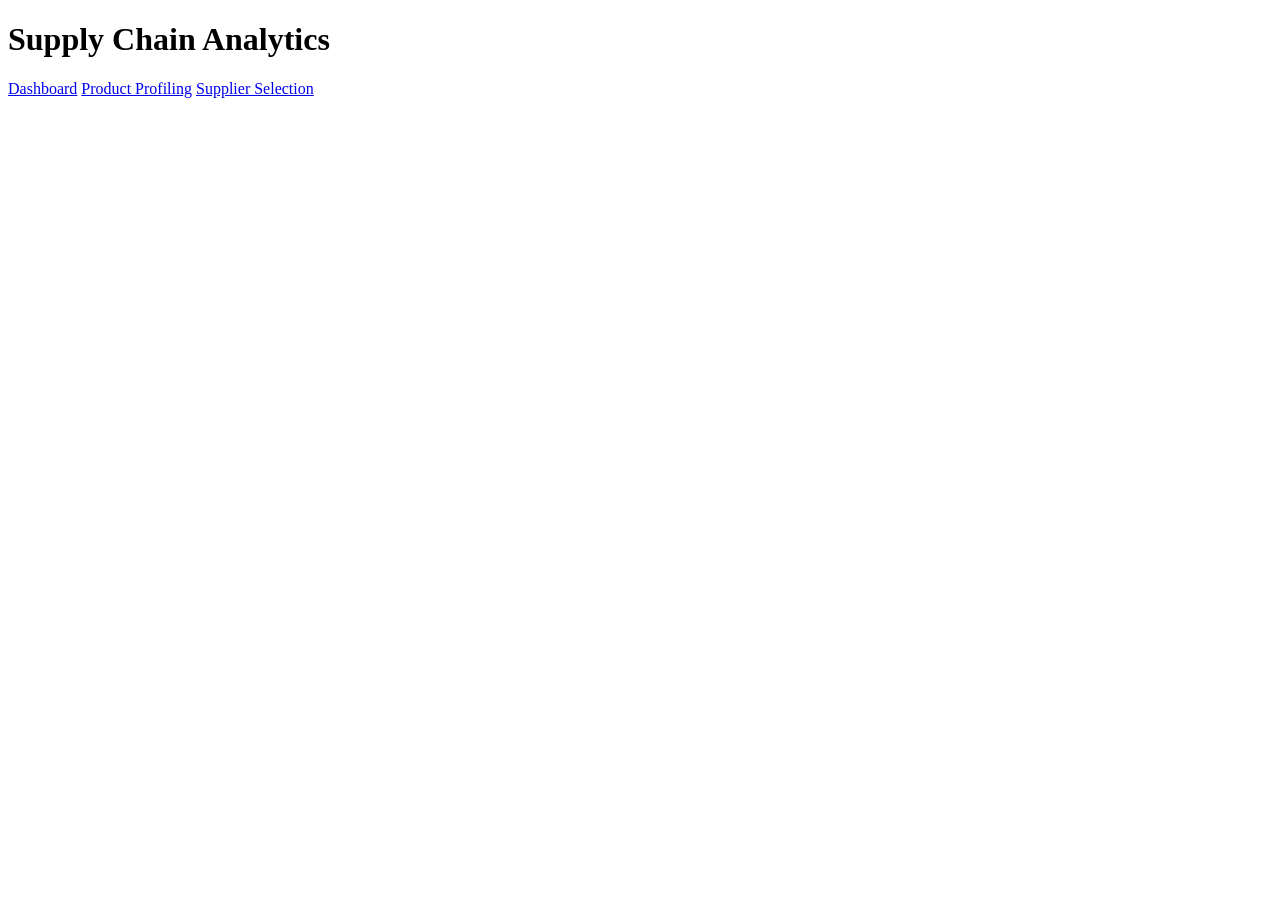
==== app/frontend/index.html @ 66cbd7a5 "Fix: New Template for Deploy" ====
<!doctype html>
<html lang="id">
  <head>
    <meta charset="UTF-8" />
    <meta name="viewport" content="width=device-width, initial-scale=1.0" />
    <title>Project TA Dashboard</title>
    <link rel="stylesheet" href="/src/css/main.css" />
  </head>
  <body>
    <main class="app-shell">
      <h1>Supply Chain Analytics</h1>
      <nav>
        <a href="/src/pages/Dashboard.html">Dashboard</a>
        <a href="/src/pages/Product-Profiling.html">Product Profiling</a>
        <a href="/src/pages/SupplierSelection.html">Supplier Selection</a>
      </nav>
    </main>
    <script type="module" src="/src/js/main.js"></script>
  </body>
</html>
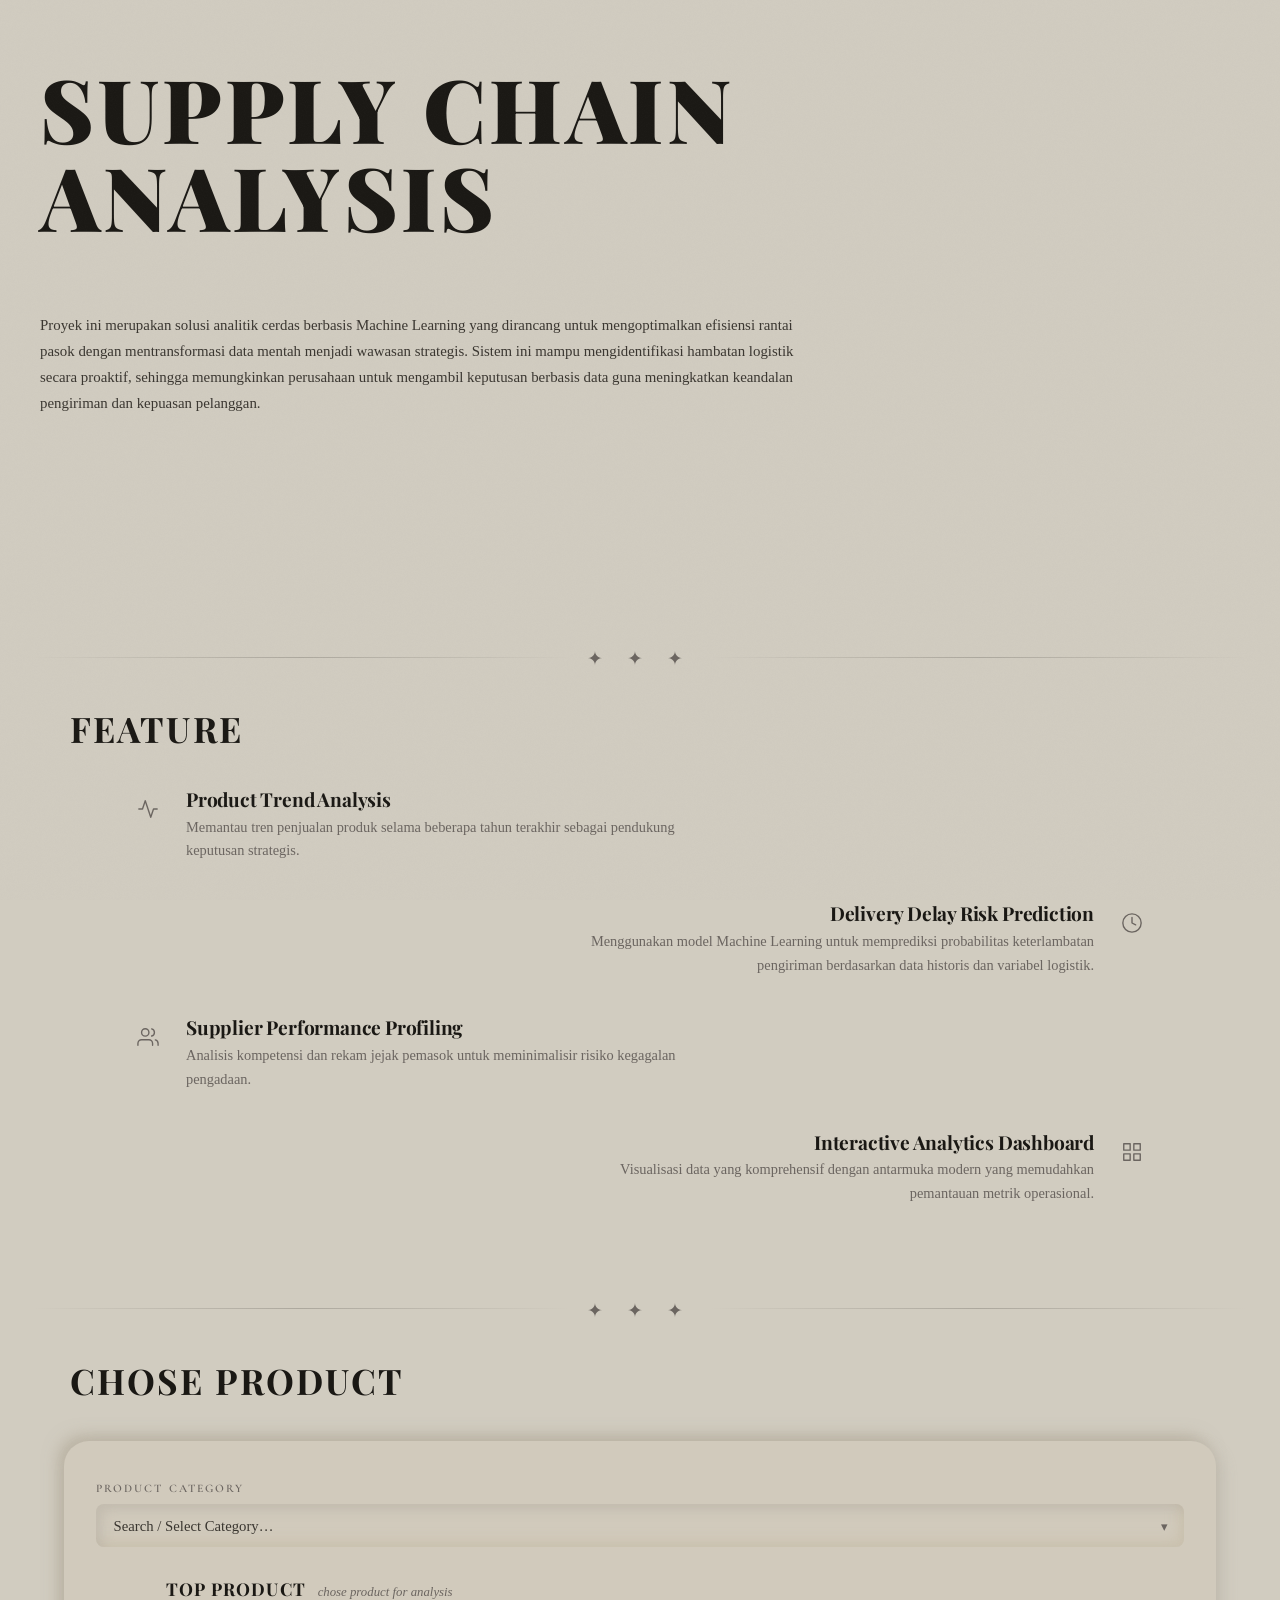
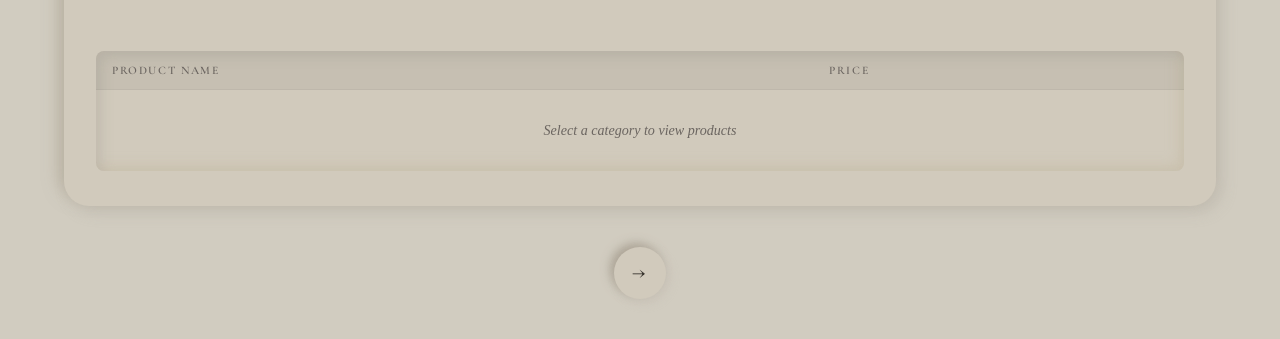
==== commit 8a1700e1: "dashboard raw belum nyambung dataset" ====
--- a/app/frontend/index.html
+++ b/app/frontend/index.html
@@ -1,20 +1,156 @@
-<!doctype html>
+<!DOCTYPE html>
 <html lang="id">
-  <head>
-    <meta charset="UTF-8" />
-    <meta name="viewport" content="width=device-width, initial-scale=1.0" />
-    <title>Project TA Dashboard</title>
-    <link rel="stylesheet" href="/src/css/main.css" />
-  </head>
-  <body>
-    <main class="app-shell">
-      <h1>Supply Chain Analytics</h1>
-      <nav>
-        <a href="/src/pages/Dashboard.html">Dashboard</a>
-        <a href="/src/pages/Product-Profiling.html">Product Profiling</a>
-        <a href="/src/pages/SupplierSelection.html">Supplier Selection</a>
-      </nav>
-    </main>
-    <script type="module" src="/src/js/main.js"></script>
-  </body>
+<head>
+  <meta charset="UTF-8">
+  <meta name="viewport" content="width=device-width, initial-scale=1.0">
+  <title>Supply Chain Analysis</title>
+  <link rel="stylesheet" href="/app/frontend/src/css/shared.css">
+  <link rel="stylesheet" href="/app/frontend/src/css/main.css">
+</head>
+<body>
+
+  <!-- ══════════════════════════════════════
+       HERO SECTION
+  ══════════════════════════════════════ -->
+  <section class="hero">
+    <h1 class="headline-xl">Supply Chain<br>Analysis</h1>
+    <p class="body-serif">
+      Proyek ini merupakan solusi analitik cerdas berbasis Machine Learning yang dirancang untuk
+      mengoptimalkan efisiensi rantai pasok dengan mentransformasi data mentah menjadi wawasan
+      strategis. Sistem ini mampu mengidentifikasi hambatan logistik secara proaktif, sehingga
+      memungkinkan perusahaan untuk mengambil keputusan berbasis data guna meningkatkan
+      keandalan pengiriman dan kepuasan pelanggan.
+    </p>
+  </section>
+
+  <div class="divider-ornate"><span class="ornament">✦ ✦ ✦</span></div>
+
+  <!-- ══════════════════════════════════════
+       FEATURE SECTION
+  ══════════════════════════════════════ -->
+  <section class="feature-section">
+    <h2 class="section-title">Feature</h2>
+
+    <div class="feature-list">
+
+      <!-- Feature 1 — from LEFT -->
+      <div class="feature-item from-left" data-delay="0">
+        <div class="feature-icon">
+          <svg viewBox="0 0 24 24" xmlns="http://www.w3.org/2000/svg">
+            <polyline points="22 12 18 12 15 21 9 3 6 12 2 12"/>
+          </svg>
+        </div>
+        <div class="feature-text">
+          <h3>Product Trend Analysis</h3>
+          <p>Memantau tren penjualan produk selama beberapa tahun terakhir sebagai pendukung keputusan strategis.</p>
+        </div>
+      </div>
+
+      <!-- Feature 2 — from RIGHT -->
+      <div class="feature-item from-right" data-delay="160">
+        <div class="feature-text">
+          <h3>Delivery Delay Risk Prediction</h3>
+          <p>Menggunakan model Machine Learning untuk memprediksi probabilitas keterlambatan pengiriman berdasarkan data historis dan variabel logistik.</p>
+        </div>
+        <div class="feature-icon">
+          <svg viewBox="0 0 24 24" xmlns="http://www.w3.org/2000/svg">
+            <circle cx="12" cy="12" r="10"/>
+            <polyline points="12 6 12 12 16 14"/>
+          </svg>
+        </div>
+      </div>
+
+      <!-- Feature 3 — from LEFT -->
+      <div class="feature-item from-left" data-delay="320">
+        <div class="feature-icon">
+          <svg viewBox="0 0 24 24" xmlns="http://www.w3.org/2000/svg">
+            <path d="M17 21v-2a4 4 0 0 0-4-4H5a4 4 0 0 0-4 4v2"/>
+            <circle cx="9" cy="7" r="4"/>
+            <path d="M23 21v-2a4 4 0 0 0-3-3.87"/>
+            <path d="M16 3.13a4 4 0 0 1 0 7.75"/>
+          </svg>
+        </div>
+        <div class="feature-text">
+          <h3>Supplier Performance Profiling</h3>
+          <p>Analisis kompetensi dan rekam jejak pemasok untuk meminimalisir risiko kegagalan pengadaan.</p>
+        </div>
+      </div>
+
+      <!-- Feature 4 — from RIGHT -->
+      <div class="feature-item from-right" data-delay="480">
+        <div class="feature-text">
+          <h3>Interactive Analytics Dashboard</h3>
+          <p>Visualisasi data yang komprehensif dengan antarmuka modern yang memudahkan pemantauan metrik operasional.</p>
+        </div>
+        <div class="feature-icon">
+          <svg viewBox="0 0 24 24" xmlns="http://www.w3.org/2000/svg">
+            <rect x="3"  y="3"  width="7" height="7"/>
+            <rect x="14" y="3"  width="7" height="7"/>
+            <rect x="14" y="14" width="7" height="7"/>
+            <rect x="3"  y="14" width="7" height="7"/>
+          </svg>
+        </div>
+      </div>
+
+    </div>
+  </section>
+
+  <div class="divider-ornate"><span class="ornament">✦ ✦ ✦</span></div>
+
+  <!-- ══════════════════════════════════════
+  CHOSE PRODUCT — Body
+  ══════════════════════════════════════ -->
+  <h2 class="section-title">Chose Product</h2>
+  <div class="neo-card chose-body">
+
+    <!-- Category Dropdown -->
+    <div class="field-group">
+      <span class="label-caps">Product Category</span>
+      <div class="neo-select-wrap">
+        <select class="neo-select" id="category-select">
+          <option value="">Search / Select Category…</option>
+          <option value="Technology">Technology</option>
+          <option value="Furniture">Furniture</option>
+          <option value="Office Supplies">Office Supplies</option>
+        </select>
+        <span class="neo-select-arrow">▾</span>
+      </div>
+    </div>
+
+    <!-- Top Products Table -->
+    <div class="table-label">
+      <h2 class="section-title">Top Product</h2>
+      <span class="hint">chose product for analysis</span>
+    </div>
+
+    <div class="neo-table-wrap">
+      <table class="neo-table" id="products-table">
+        <thead>
+          <tr>
+            <th>Product Name</th>
+            <th>Price</th>
+          </tr>
+        </thead>
+        <tbody id="products-tbody">
+          <tr class="empty-row">
+            <td colspan="2">Select a category to view products</td>
+          </tr>
+        </tbody>
+      </table>
+    </div>
+
+    <!-- Next / Analyze Button -->
+    
+  </div><!-- /chose-body -->
+  
+  <div class="cta-row">
+    <button class="neo-btn neo-btn-icon" id="btn-next" title="Proceed to analysis">
+      →
+    </button>
+  </div>
+  
+  <!-- ── SCRIPTS ── -->
+  <script src="/app/frontend/src/js/data.js"></script>
+  <script src="/app/frontend/src/js/main.js"></script>
+</body>
 </html>
--- a/app/frontend/src/css/shared.css
+++ b/app/frontend/src/css/shared.css
@@ -0,0 +1,237 @@
+/* ═══════════════════════════════════════════════
+   shared.css  —  Supply Chain Analysis
+   Variables · Reset · Typography · Neo Components
+   Shared across index.html & dashboard.html
+═══════════════════════════════════════════════ */
+
+/* ── GOOGLE FONTS ── */
+@import url('https://fonts.googleapis.com/css2?family=Playfair+Display:ital,wght@0,400;0,700;0,900;1,400;1,700&family=IM+Fell+English:ital@0;1&family=Libre+Baskerville:ital,wght@0,400;0,700;1,400&family=Cormorant+Garamond:ital,wght@0,300;0,400;0,600;1,300;1,400&display=swap');
+
+/* ── CSS VARIABLES ── */
+:root {
+  --bg:         #d1cabc;
+  --bg-dark:    #afa896;
+  --surface:    #d1cabc;
+  --surface2:   #b1a995;
+  --ink:        #1a1814;
+  --ink2:       #3a3630;
+  --ink3:       #6b6560;
+
+  --shadow-out-1: 4px 4px 10px rgba(192, 186, 175, 0.4), 
+                  -4px -4px 10px rgba(164, 155, 140, 0.8);
+                  
+  --shadow-out-2: 6px 6px 15px rgba(165, 160, 150, 0.3), 
+                  -6px -6px 15px rgba(178, 169, 152, 0.7);
+
+  /* Bayangan Dalam (Inset) yang lebih halus */
+  --shadow-in:    inset 4px 4px 8px rgba(165, 160, 150, 0.35), 
+                  inset -4px -4px 8px rgba(196, 185, 161, 0.7);
+                  
+  --shadow-in2:   inset 6px 6px 12px rgba(165, 160, 150, 0.3), 
+                  inset -6px -6px 12px rgba(200, 190, 169, 0.6);
+
+  --border:     1px solid rgba(26,24,20,0.12);
+  --radius:     25px;
+  --radius-sm:  8px;
+  --transition: all 0.35s cubic-bezier(0.4, 0, 0.2, 1);
+}
+
+/* ── RESET ── */
+*, *::before, *::after {
+  box-sizing: border-box;
+  margin: 0;
+  padding: 0;
+}
+
+html { scroll-behavior: smooth; }
+
+body {
+  font-family: 'Libre Baskerville', Georgia, serif;
+  background: 
+    /* Layer 2: Efek noda kecokelatan di pinggir (Vignette) */
+    radial-gradient(
+      circle, 
+      rgba(255, 255, 255, 0) 100%, 
+      rgba(190, 170, 140, 0.15) 100%
+    ),
+    /* Layer 1: Warna dasar kertas lusuh */
+    #d1ccc0;
+  color: var(--ink);
+  min-height: 100vh;
+  overflow-x: hidden;
+}
+
+/* Paper texture noise overlay */
+body::before {
+  content: '';
+  position: fixed;
+  inset: 0;
+  background-image: url("data:image/svg+xml,%3Csvg xmlns='http://www.w3.org/2000/svg' width='300' height='300'%3E%3Cfilter id='n'%3E%3CfeTurbulence type='fractalNoise' baseFrequency='0.9' numOctaves='4' stitchTiles='stitch'/%3E%3CfeColorMatrix type='saturate' values='0'/%3E%3C/filter%3E%3Crect width='300' height='300' filter='url(%23n)' opacity='0.04'/%3E%3C/svg%3E");
+  pointer-events: none;
+  z-index: 999;
+  opacity: 0.6;
+}
+
+/* ── TYPOGRAPHY ── */
+h1, h2, h3 {
+  font-family: 'Playfair Display', 'Times New Roman', serif;
+  letter-spacing: -0.01em;
+  line-height: 1.1;
+}
+
+.headline-xl {
+  font-size: clamp(2.8rem, 7vw, 5.5rem);
+  font-weight: 900;
+  text-transform: uppercase;
+  letter-spacing: 0.04em;
+  line-height: 1.0;
+}
+
+.section-title {
+  font-size: clamp(1.4rem, 3vw, 2.2rem);
+  font-weight: 700;
+  text-transform: uppercase;
+  letter-spacing: 0.06em;
+}
+
+.label-caps {
+  font-family: 'Cormorant Garamond', serif;
+  font-size: 0.72rem;
+  font-weight: 600;
+  text-transform: uppercase;
+  letter-spacing: 0.18em;
+  color: var(--ink3);
+}
+
+.body-serif {
+  font-family: 'IM Fell English', 'Georgia', serif;
+  font-size: 0.93rem;
+  line-height: 1.75;
+  color: var(--ink2);
+}
+
+.ornament {
+  font-family: 'Playfair Display', serif;
+  color: var(--ink3);
+  font-size: 1.2rem;
+  letter-spacing: 0.5em;
+  display: block;
+  text-align: center;
+}
+
+/* ── NEOMORPHISM COMPONENTS ── */
+.neo-card {
+  background: var(--surface);
+  border-radius: var(--radius);
+  box-shadow: var(--shadow-out-2);
+}
+
+.neo-card-sm {
+  background: var(--surface);
+  border-radius: var(--radius-sm);
+  box-shadow: var(--shadow-out-1);
+}
+
+.neo-inset {
+  background: var(--bg);
+  border-radius: var(--radius-sm);
+  box-shadow: var(--shadow-in);
+}
+
+.neo-inset2 {
+  background: var(--bg);
+  border-radius: var(--radius);
+  box-shadow: var(--shadow-in2);
+}
+
+/* ── BUTTON ── */
+.neo-btn {
+  background: var(--surface);
+  border: none;
+  border-radius: 50px;
+  box-shadow: var(--shadow-out-1);
+  cursor: pointer;
+  font-family: 'Cormorant Garamond', serif;
+  font-size: 1rem;
+  font-weight: 600;
+  letter-spacing: 0.08em;
+  color: var(--ink2);
+  transition: var(--transition);
+  padding: 0.75rem 2rem;
+}
+
+.neo-btn:hover {
+  box-shadow: 8px 8px 20px #c0bbb2, -8px -8px 20px #d1c4ae;
+  transform: translateY(-1px);
+}
+
+.neo-btn:active {
+  box-shadow: var(--shadow-in);
+  transform: translateY(1px);
+}
+
+.neo-btn:disabled {
+  opacity: 0.65;
+  cursor: not-allowed;
+  transform: none;
+}
+
+.neo-btn-icon {
+  width: 52px;
+  height: 52px;
+  border-radius: 50%;
+  display: flex;
+  align-items: center;
+  justify-content: center;
+  font-size: 1.3rem;
+  padding: 0;
+}
+
+/* ── ORNATE DIVIDER ── */
+.divider-ornate {
+  display: flex;
+  align-items: center;
+  gap: 1rem;
+  margin: 2.5rem 0;
+  padding: 0 2rem;
+}
+
+.divider-ornate::before,
+.divider-ornate::after {
+  content: '';
+  flex: 1;
+  height: 1px;
+  background: linear-gradient(90deg, transparent, rgba(26,24,20,0.2), transparent);
+}
+
+/* ── LOADING SPINNER ── */
+.spinner {
+  display: inline-block;
+  width: 16px;
+  height: 16px;
+  border: 2px solid rgba(26,24,20,0.15);
+  border-top-color: var(--ink2);
+  border-radius: 50%;
+  animation: spin 0.7s linear infinite;
+  vertical-align: middle;
+  margin-right: 0.4rem;
+}
+
+@keyframes spin {
+  to { transform: rotate(360deg); }
+}
+
+/* ── RISK COLOR CLASSES ── */
+.risk-low  { color: #4a6741 !important; }
+.risk-mid  { color: #7a6030 !important; }
+.risk-high { color: #7a3030 !important; }
+
+/* ── FADE-UP ANIMATION ── */
+@keyframes fadeUp {
+  from { opacity: 0; transform: translateY(20px); }
+  to   { opacity: 1; transform: translateY(0); }
+}
+
+.animate-in {
+  animation: fadeUp 0.6s ease forwards;
+}
--- a/app/frontend/src/css/main.css
+++ b/app/frontend/src/css/main.css
@@ -0,0 +1,324 @@
+/* ═══════════════════════════════════════════════
+   main.css  —  Supply Chain Analysis
+   Styles specific to index.html (Main / Landing page)
+═══════════════════════════════════════════════ */
+
+/* ── HERO ── */
+.hero {
+  padding: 4rem 2.5rem 3rem;
+  min-width: 50vw;
+  margin-bottom: 20vh;
+}
+
+.hero .headline-xl {
+  margin-bottom: 1.5rem;
+}
+
+.hero .body-serif {
+  max-width: 60vw;
+  margin-top: 8vh;
+}
+
+/* ── FEATURE SECTION ── */
+.feature-section {
+  margin-bottom: 10vh;
+}
+
+.section-title {
+  margin-bottom: 2.5rem;
+  margin-left: 70px;
+}
+
+/* ── FEATURE LIST ── */
+.feature-list {
+  display: flex;
+  flex-direction: column;
+  gap: 2.5rem;
+}
+
+/* Feature item — slide-in animation */
+.feature-item {
+  display: grid;
+  grid-template-columns: auto 1fr;
+  align-items: start;
+  gap: 1.25rem;
+
+  opacity: 0;
+  transform: translateX(-60px);
+  transition: opacity 0.65s ease, transform 0.65s ease;
+}
+
+.feature-item.visible:hover {
+  /* Skala 1.05 berarti membesar 5% dari ukuran asli */
+  transform: scale(1.05); 
+}
+
+/* Opsional: Membuat ikon sedikit lebih terang atau bergeser saat hover */
+.feature-item:hover .feature-icon svg {
+  stroke: var(--ink); /* Mengubah warna ikon menjadi lebih gelap/tegas */
+  transform: rotate(-5deg); /* Memberikan sedikit rotasi artistik */
+  transition: all 0.3s ease;
+}
+
+.feature-item.from-right {
+  transform: translateX(60px);
+  justify-self: end;
+  grid-template-columns: 1fr auto;
+}
+
+.feature-item.visible {
+  opacity: 1;
+  transform: translateX(0);
+}
+
+/* Right-side item — reverse grid order */
+.feature-item.from-right .feature-text {
+  text-align: right;
+  display: flex;
+  flex-direction: column;
+  align-items: flex-end;
+  /* background-color: lightgreen; */
+}
+
+.feature-item.from-right .feature-icon {
+  grid-column: 2;
+  grid-row: 1;
+  justify-self: end;
+  margin-right: 130px;
+}
+
+.feature-item.from-left .feature-icon {
+  margin-left: 130px;
+}
+
+/* Icon container */
+.feature-icon {
+  width: 36px;
+  height: 36px;
+  display: flex;
+  align-items: center;
+  justify-content: center;
+  margin-top: 2px;
+  flex-shrink: 0;
+}
+
+.feature-icon svg {
+  width: 22px;
+  height: 22px;
+  stroke: var(--ink3);
+  fill: none;
+  stroke-width: 1.5;
+  stroke-linecap: round;
+  stroke-linejoin: round;
+}
+
+/* Text block */
+.feature-text h3 {
+  font-family: 'Playfair Display', serif;
+  font-size: 1.2rem;
+  font-weight: 700;
+  margin-bottom: 0.35rem;
+  color: var(--ink);
+}
+
+.feature-text p {
+  font-family: 'IM Fell English', serif;
+  font-size: 0.9rem;
+  line-height: 1.65;
+  color: var(--ink3);
+  max-width: 40vw;
+}
+
+.feature-item.from-right .feature-text p {
+  margin-left: auto; /* Memastikan p tidak melebar ke kiri */
+  text-align: right;
+}
+
+/* ── CHOSE PRODUCT — Sticky header ── */
+.chose-wrapper {
+  margin-bottom: 2.5rem;
+  margin-left: 25px;
+}
+
+.chose-wrapper .section-title {
+  margin-bottom: 0;
+}
+
+/* ── CHOSE PRODUCT — Body card ── */
+.chose-body {
+  position: relative;
+  margin: 0 4rem 1px;
+  padding: 2.5rem 2rem 2.2rem;
+  z-index: 0;
+}
+
+/* Paper stack shadow */
+.chose-body::before {
+  content: '';
+  position: absolute;
+  top: 8px;
+  left: 8px;
+  right: -8px;
+  bottom: -8px;
+  border-radius: var(--radius);
+  z-index: -1;
+}
+
+/* ── FIELD GROUP ── */
+.field-group {
+  margin-bottom: 2rem;
+}
+
+.field-group .label-caps {
+  display: block;
+  margin-bottom: 0.6rem;
+}
+
+/* ── NEO SELECT (inner-shadow dropdown) ── */
+.neo-select-wrap {
+  position: relative;
+}
+
+.neo-select {
+  width: 100%;
+  padding: 0.85rem 3rem 0.85rem 1.1rem;
+  background: var(--bg);
+  border: none;
+  border-radius: var(--radius-sm);
+  box-shadow: var(--shadow-in2);
+  font-family: 'IM Fell English', serif;
+  font-size: 0.92rem;
+  color: var(--ink2);
+  appearance: none;
+  -webkit-appearance: none;
+  cursor: pointer;
+  outline: none;
+  transition: var(--transition);
+}
+
+.neo-select:focus {
+  box-shadow: inset 5px 5px 12px rgba(184, 179, 170, 0.6),
+              inset -5px -5px 12px rgba(255, 255, 255, 0.8),
+              0 0 0 2px rgba(26, 24, 20, 0.1);
+}
+
+.neo-select-arrow {
+  position: absolute;
+  right: 1rem;
+  top: 50%;
+  transform: translateY(-50%);
+  pointer-events: none;
+  color: var(--ink3);
+  font-size: 0.8rem;
+}
+
+/* ── TABLE LABEL ROW ── */
+.table-label {
+  display: flex;
+  align-items: baseline;
+  gap: 0.75rem;
+  margin-bottom: 0.75rem;
+}
+
+.table-label .section-title {
+  font-size: 1.1rem;
+}
+
+.table-label .hint {
+  font-family: 'IM Fell English', serif;
+  font-size: 0.8rem;
+  color: var(--ink3);
+  font-style: italic;
+}
+
+/* ── PRODUCTS TABLE ── */
+.neo-table-wrap {
+  border-radius: var(--radius-sm);
+  box-shadow: var(--shadow-in2);
+  overflow: hidden;
+  background: var(--bg);
+}
+
+.neo-table {
+  width: 100%;
+  border-collapse: collapse;
+  font-family: 'IM Fell English', serif;
+  font-size: 0.88rem;
+}
+
+.neo-table thead tr {
+  background: rgba(26, 24, 20, 0.06);
+}
+
+.neo-table th {
+  padding: 0.75rem 1rem;
+  text-align: left;
+  font-family: 'Cormorant Garamond', serif;
+  font-size: 0.72rem;
+  text-transform: uppercase;
+  letter-spacing: 0.14em;
+  font-weight: 600;
+  color: var(--ink3);
+  border-bottom: 1px solid rgba(26, 24, 20, 0.1);
+}
+
+.neo-table td {
+  padding: 0.7rem 1rem;
+  border-bottom: 1px solid rgba(26, 24, 20, 0.06);
+  color: var(--ink2);
+  cursor: pointer;
+  transition: background 0.2s ease;
+}
+
+.neo-table tbody tr:hover td {
+  background: rgba(26, 24, 20, 0.04);
+}
+
+.neo-table tbody tr.selected td {
+  background: rgba(26, 24, 20, 0.09);
+  font-weight: 700;
+  color: var(--ink);
+}
+
+.neo-table tbody tr.selected td:first-child::before {
+  content: '▸ ';
+  color: var(--ink3);
+}
+
+.neo-table tbody tr:last-child td {
+  border-bottom: none;
+}
+
+/* Empty state row */
+.neo-table .empty-row td {
+  text-align: center;
+  color: var(--ink3);
+  font-style: italic;
+  padding: 2rem 1rem;
+  cursor: default;
+}
+
+/* ── CTA ROW (next button) ── */
+.cta-row {
+  display: flex;
+  justify-content: center;
+  padding: 2.5rem 0 0.5rem;
+  margin-bottom: 2rem;
+}
+
+/* ── RESPONSIVE ── */
+@media (max-width: 520px) {
+  .hero {
+    padding: 2.5rem 1.5rem 2rem;
+  }
+
+  .feature-section,
+  .chose-body {
+    margin: 0 1rem 2.5rem;
+    padding: 2rem 1.25rem 2.5rem;
+  }
+
+  .feature-text p {
+    max-width: 220px;
+  }
+}
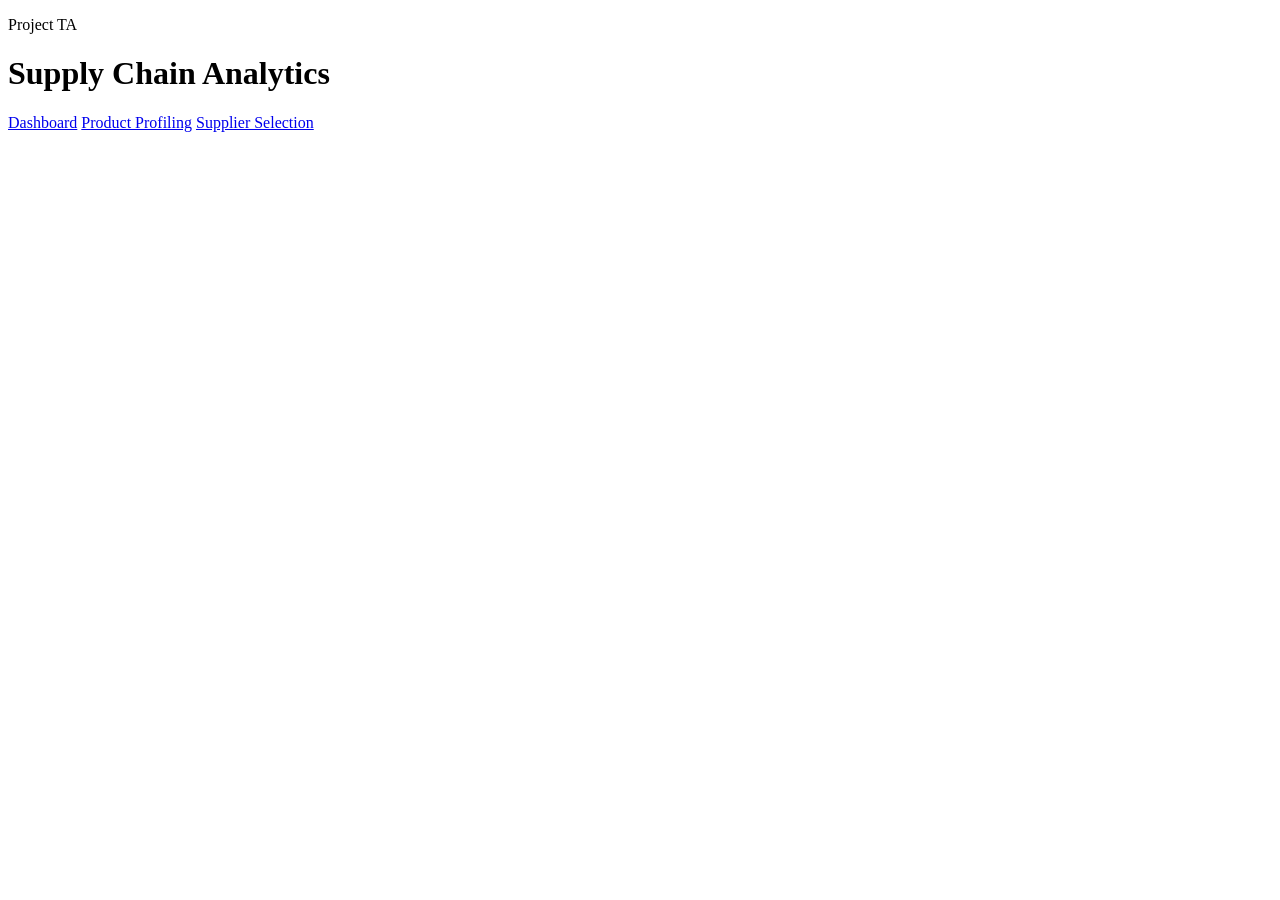
==== commit 344bc6d6: "Fix: Backend Feature and Path" ====
--- a/app/frontend/index.html
+++ b/app/frontend/index.html
@@ -1,156 +1,25 @@
-<!DOCTYPE html>
+<!doctype html>
 <html lang="id">
-<head>
-  <meta charset="UTF-8">
-  <meta name="viewport" content="width=device-width, initial-scale=1.0">
-  <title>Supply Chain Analysis</title>
-  <link rel="stylesheet" href="/app/frontend/src/css/shared.css">
-  <link rel="stylesheet" href="/app/frontend/src/css/main.css">
-</head>
-<body>
-
-  <!-- ══════════════════════════════════════
-       HERO SECTION
-  ══════════════════════════════════════ -->
-  <section class="hero">
-    <h1 class="headline-xl">Supply Chain<br>Analysis</h1>
-    <p class="body-serif">
-      Proyek ini merupakan solusi analitik cerdas berbasis Machine Learning yang dirancang untuk
-      mengoptimalkan efisiensi rantai pasok dengan mentransformasi data mentah menjadi wawasan
-      strategis. Sistem ini mampu mengidentifikasi hambatan logistik secara proaktif, sehingga
-      memungkinkan perusahaan untuk mengambil keputusan berbasis data guna meningkatkan
-      keandalan pengiriman dan kepuasan pelanggan.
-    </p>
-  </section>
-
-  <div class="divider-ornate"><span class="ornament">✦ ✦ ✦</span></div>
-
-  <!-- ══════════════════════════════════════
-       FEATURE SECTION
-  ══════════════════════════════════════ -->
-  <section class="feature-section">
-    <h2 class="section-title">Feature</h2>
-
-    <div class="feature-list">
-
-      <!-- Feature 1 — from LEFT -->
-      <div class="feature-item from-left" data-delay="0">
-        <div class="feature-icon">
-          <svg viewBox="0 0 24 24" xmlns="http://www.w3.org/2000/svg">
-            <polyline points="22 12 18 12 15 21 9 3 6 12 2 12"/>
-          </svg>
+  <head>
+    <meta charset="UTF-8" />
+    <meta name="viewport" content="width=device-width, initial-scale=1.0" />
+    <title>Project TA Dashboard</title>
+    <link rel="stylesheet" href="/src/css/main.css" />
+  </head>
+  <body>
+    <main class="app-shell">
+      <header class="page-header">
+        <div>
+          <p class="eyebrow">Project TA</p>
+          <h1>Supply Chain Analytics</h1>
         </div>
-        <div class="feature-text">
-          <h3>Product Trend Analysis</h3>
-          <p>Memantau tren penjualan produk selama beberapa tahun terakhir sebagai pendukung keputusan strategis.</p>
-        </div>
-      </div>
-
-      <!-- Feature 2 — from RIGHT -->
-      <div class="feature-item from-right" data-delay="160">
-        <div class="feature-text">
-          <h3>Delivery Delay Risk Prediction</h3>
-          <p>Menggunakan model Machine Learning untuk memprediksi probabilitas keterlambatan pengiriman berdasarkan data historis dan variabel logistik.</p>
-        </div>
-        <div class="feature-icon">
-          <svg viewBox="0 0 24 24" xmlns="http://www.w3.org/2000/svg">
-            <circle cx="12" cy="12" r="10"/>
-            <polyline points="12 6 12 12 16 14"/>
-          </svg>
-        </div>
-      </div>
-
-      <!-- Feature 3 — from LEFT -->
-      <div class="feature-item from-left" data-delay="320">
-        <div class="feature-icon">
-          <svg viewBox="0 0 24 24" xmlns="http://www.w3.org/2000/svg">
-            <path d="M17 21v-2a4 4 0 0 0-4-4H5a4 4 0 0 0-4 4v2"/>
-            <circle cx="9" cy="7" r="4"/>
-            <path d="M23 21v-2a4 4 0 0 0-3-3.87"/>
-            <path d="M16 3.13a4 4 0 0 1 0 7.75"/>
-          </svg>
-        </div>
-        <div class="feature-text">
-          <h3>Supplier Performance Profiling</h3>
-          <p>Analisis kompetensi dan rekam jejak pemasok untuk meminimalisir risiko kegagalan pengadaan.</p>
-        </div>
-      </div>
-
-      <!-- Feature 4 — from RIGHT -->
-      <div class="feature-item from-right" data-delay="480">
-        <div class="feature-text">
-          <h3>Interactive Analytics Dashboard</h3>
-          <p>Visualisasi data yang komprehensif dengan antarmuka modern yang memudahkan pemantauan metrik operasional.</p>
-        </div>
-        <div class="feature-icon">
-          <svg viewBox="0 0 24 24" xmlns="http://www.w3.org/2000/svg">
-            <rect x="3"  y="3"  width="7" height="7"/>
-            <rect x="14" y="3"  width="7" height="7"/>
-            <rect x="14" y="14" width="7" height="7"/>
-            <rect x="3"  y="14" width="7" height="7"/>
-          </svg>
-        </div>
-      </div>
-
-    </div>
-  </section>
-
-  <div class="divider-ornate"><span class="ornament">✦ ✦ ✦</span></div>
-
-  <!-- ══════════════════════════════════════
-  CHOSE PRODUCT — Body
-  ══════════════════════════════════════ -->
-  <h2 class="section-title">Chose Product</h2>
-  <div class="neo-card chose-body">
-
-    <!-- Category Dropdown -->
-    <div class="field-group">
-      <span class="label-caps">Product Category</span>
-      <div class="neo-select-wrap">
-        <select class="neo-select" id="category-select">
-          <option value="">Search / Select Category…</option>
-          <option value="Technology">Technology</option>
-          <option value="Furniture">Furniture</option>
-          <option value="Office Supplies">Office Supplies</option>
-        </select>
-        <span class="neo-select-arrow">▾</span>
-      </div>
-    </div>
-
-    <!-- Top Products Table -->
-    <div class="table-label">
-      <h2 class="section-title">Top Product</h2>
-      <span class="hint">chose product for analysis</span>
-    </div>
-
-    <div class="neo-table-wrap">
-      <table class="neo-table" id="products-table">
-        <thead>
-          <tr>
-            <th>Product Name</th>
-            <th>Price</th>
-          </tr>
-        </thead>
-        <tbody id="products-tbody">
-          <tr class="empty-row">
-            <td colspan="2">Select a category to view products</td>
-          </tr>
-        </tbody>
-      </table>
-    </div>
-
-    <!-- Next / Analyze Button -->
-    
-  </div><!-- /chose-body -->
-  
-  <div class="cta-row">
-    <button class="neo-btn neo-btn-icon" id="btn-next" title="Proceed to analysis">
-      →
-    </button>
-  </div>
-  
-  <!-- ── SCRIPTS ── -->
-  <script src="/app/frontend/src/js/data.js"></script>
-  <script src="/app/frontend/src/js/main.js"></script>
-</body>
+      </header>
+      <nav class="home-nav">
+        <a href="/src/pages/Dashboard.html">Dashboard</a>
+        <a href="/src/pages/Product-Profiling.html">Product Profiling</a>
+        <a href="/src/pages/SupplierSelection.html">Supplier Selection</a>
+      </nav>
+    </main>
+    <script type="module" src="/src/js/main.js"></script>
+  </body>
 </html>
